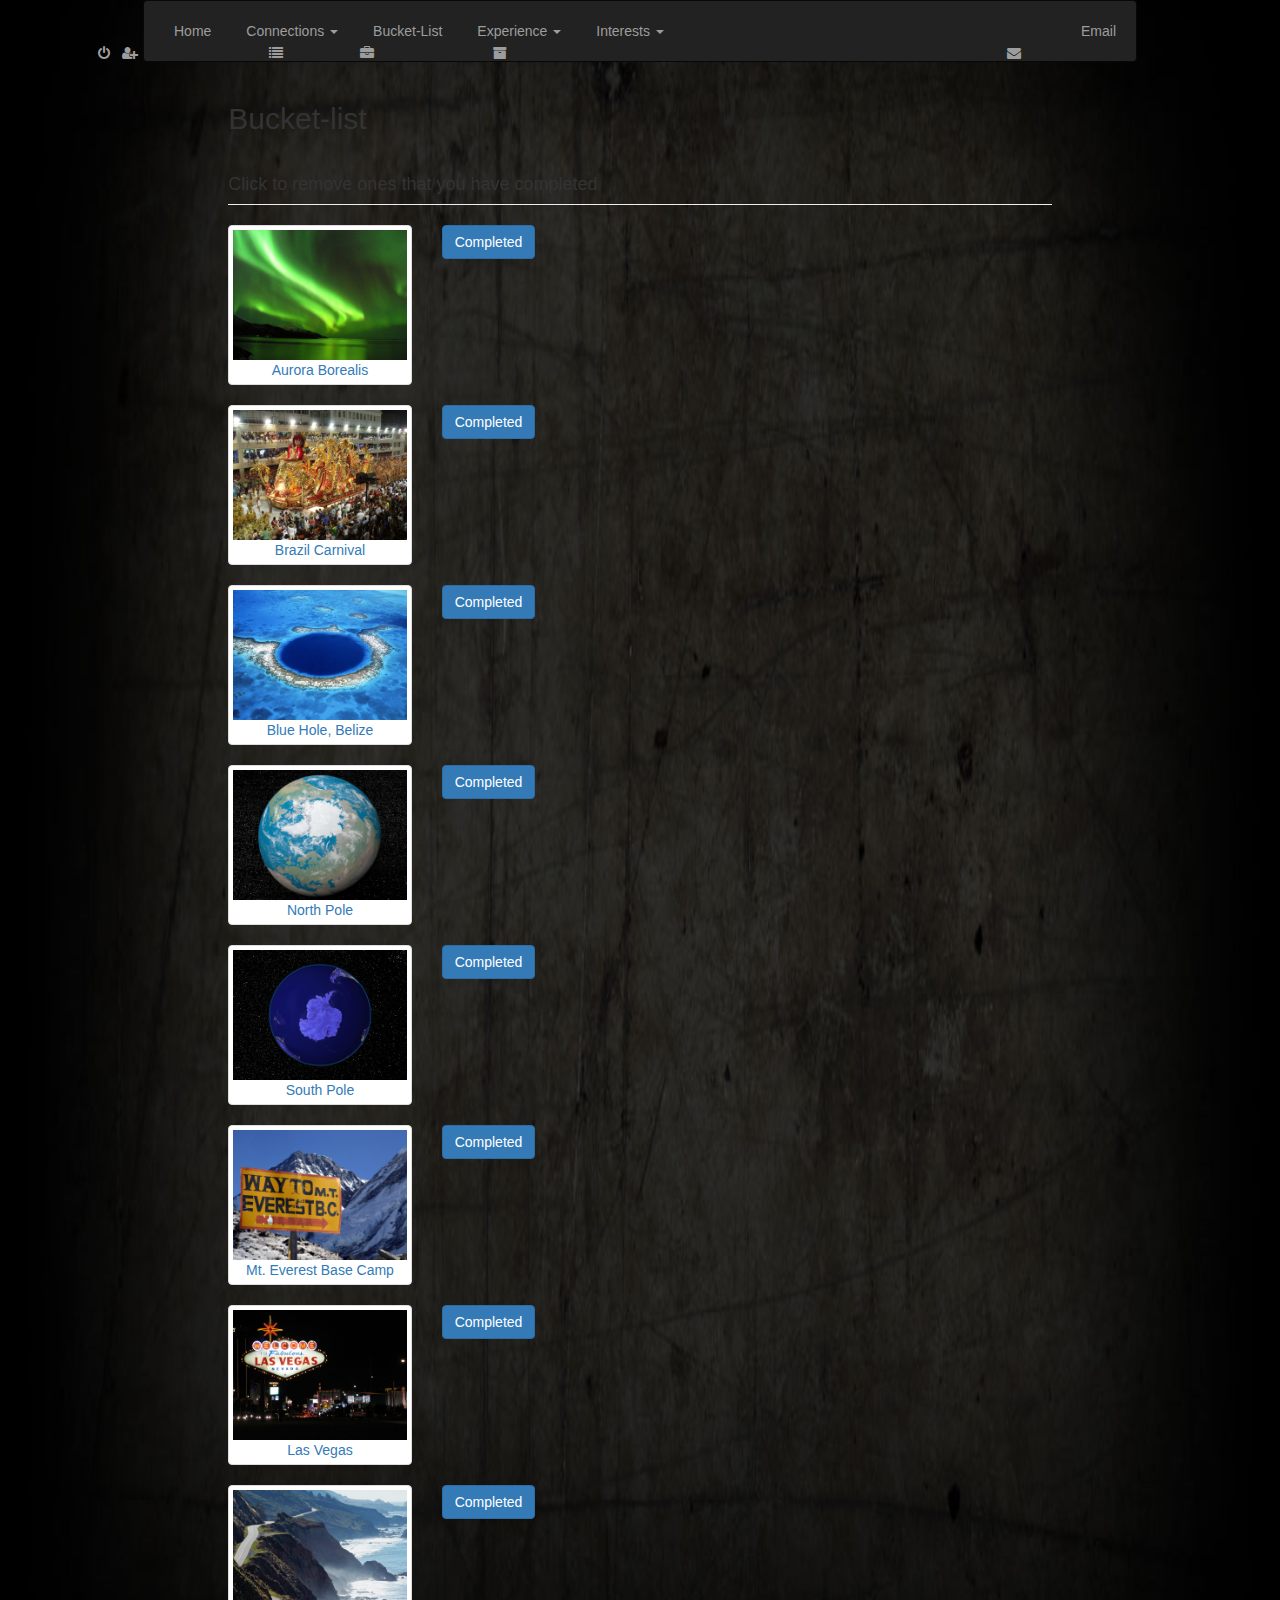
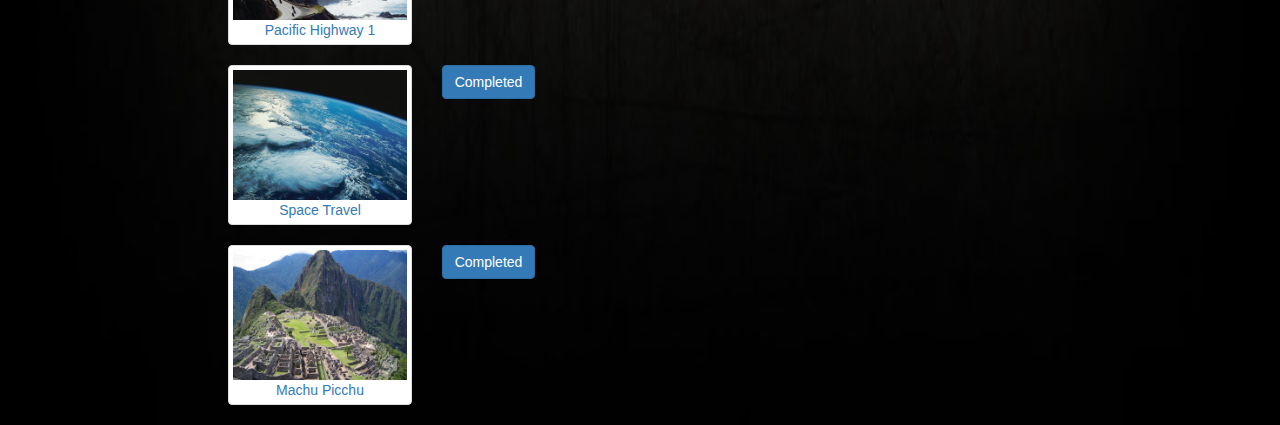
==== checklist.html @ 91042630 "Final Project" ====
<!DOCTYPE html>
<html lang="en">
  <head>
    <meta charset="utf-8">
    <meta http-equiv="X-UA-Compatible" content="IE=edge">
    <meta name="viewport" content="width=device-width, initial-scale=1">
    <title>Friends</title>
    <!-- Bootstrap and jQuery -->
    <link rel="stylesheet" href="http://maxcdn.bootstrapcdn.com/bootstrap/3.3.5/css/bootstrap.min.css">
    <script src="http://ajax.googleapis.com/ajax/libs/jquery/1.11.3/jquery.min.js"></script>
    <script src="http://maxcdn.bootstrapcdn.com/bootstrap/3.3.5/js/bootstrap.min.js"></script>
    <link rel="stylesheet" href="https://maxcdn.bootstrapcdn.com/font-awesome/4.5.0/css/font-awesome.min.css">

    <!-- My own styles -->
    <link href='https://fonts.googleapis.com/css?family=Gloria+Hallelujah' rel='stylesheet' type='text/css'>
    <link rel="stylesheet" href="style.css">
    <link rel="stylesheet" href="https://maxcdn.bootstrapcdn.com/font-awesome/4.5.0/css/font-awesome.min.css">
      <script src="checklist.js"></script>
  </head>


<body>

  <div class="row">
    <div class="col-md-12 text-center">


    <div class="container">
      <nav class="navbar navbar-inverse" role="navigation">
        <!-- Brand and toggle get grouped for better mobile display -->
        <div class="navbar-header">
          <button type="button" class="navbar-toggle collapsed" data-toggle="collapse" data-target="#bs-example-navbar-collapse-1">
            <span class="sr-only">Toggle navigation</span>
            <span class="icon-bar"></span>
            <span class="icon-bar"></span>
            <span class="icon-bar"></span>
          </button>
        </div>

        <!-- Collect the nav links, forms, and other content for toggling -->
        <div class="collapse navbar-collapse" id="bs-example-navbar-collapse-1">
          <ul class="nav navbar-nav">
            <li>
              <a href="home.html">
                <i class="fa fa-power-off"></i>
                Home
              </a>
            </li>

            <li class="dropdown">
              <a href="#" class="dropdown-toggle" data-toggle="dropdown" role="button" aria-expanded="false">
                <i class="fa fa-user-plus"></i>
                Connections
                <span class="caret"></span>
              </a>
              <ul class="dropdown-menu" role="menu">
                <li><a href="family.html">Family</a></li>
                <li><a href="friends.html">Friends</a></li>
              </ul>
            </li>

            <li>
              <a href="checklist.html">
                <i class="fa fa-list"></i>
                Bucket-List
              </a>
            </li>


            <li class="dropdown">
              <a href="#" class="dropdown-toggle" data-toggle="dropdown" role="button" aria-expanded="false">
                <i class="fa fa-briefcase"></i>
                Experience
                <span class="caret"></span>
              </a>
              <ul class="dropdown-menu" role="menu">
                <li><a href="http://www.shell.com" target="_blank">Shell Oil Company</a></li>
                <li><a href="http://www.ubs.com" target="_blank">UBS</a></li>
              </ul>
            </li>

            <li class="dropdown">
              <a href="#" class="dropdown-toggle" data-toggle="dropdown" role="button" aria-expanded="true">
                <i class="fa fa-archive"></i>
                Interests
                <span class="caret"></span>
              </a>
              <ul class="dropdown-menu" role="menu">
                <li><a href="http://www.playdota.com/" target="_blank">Dota</a></li>
                <li><a href="http://www.espnfc.us/" target="_blank">Soccer</a></li>
                <li><a href="https://en.wikipedia.org/wiki/Extreme_sport" target="_blank">Adventure Sports</a></li>
                <li><a href="http://apod.nasa.gov/apod/astropix.html" target="_blank">Astronomy</a></li>
              </ul>
            </li>

          </ul>
          <ul class="nav navbar-nav navbar-right">
            <li>
              <a href="mailto:kumar.abi@gmail.com">
                <i class="fa fa-envelope"></i>
                Email
              </a>
            </li>
          </ul>
        </div>
      </nav>


    </div>
    </div>
  </div>



<!-- Checklist using Java -->
<div class="container">

      <div class="row">
        <div class="col-md-10 col-md-offset-1 reviews">
          <h2>Bucket-list</h2>
          <h4 class="page-header">Click to remove ones that you have completed</h4>


          <div class="row">
            <div class="col-sm-3 text-center firm">
                <a class="thumbnail"><img src="list1.jpg" width=200 text-align="center">Aurora Borealis</a>
            </div>
            <div class="col-sm-3">
                <p class="btn btn-primary input" role="button">Completed</p>
            </div>
          </div>



          <div class="row">
            <div class="col-sm-3 text-center firm">
                <a class="thumbnail"><img src="list2.jpg" width=200 text-align="center">Brazil Carnival</a>
            </div>
            <div class="col-sm-3">
                <p class="btn btn-primary input" role="button">Completed</p>
            </div>
          </div>



          <div class="row">
            <div class="col-sm-3 text-center firm">
               <a class="thumbnail"><img src="list3.jpg" width=200 text-align="center">Blue Hole, Belize</a>
            </div>
            <div class="col-sm-3">
                <p class="btn btn-primary input" role="button">Completed</p>
            </div>
          </div>


          <div class="row">
            <div class="col-sm-3 text-center firm">
                <a class="thumbnail"><img src="list4.jpg" width=200 text-align="center">North Pole</a>
            </div>
            <div class="col-sm-3">
                <p class="btn btn-primary input" role="button">Completed</p>
            </div>
          </div>


          <div class="row">
            <div class="col-sm-3 text-center firm">
                <a class="thumbnail"><img src="list5.jpg" width=200 text-align="center">South Pole</a>
            </div>
            <div class="col-sm-3">
                <p class="btn btn-primary input" role="button">Completed</p>
            </div>
          </div>


          <div class="row">
            <div class="col-sm-3 text-center firm">
                <a class="thumbnail"><img src="list6.jpg" width=200 text-align="center">Mt. Everest Base Camp</a>
            </div>
            <div class="col-sm-3">
                <p class="btn btn-primary input" role="button">Completed</p>
            </div>
          </div>


          <div class="row">
            <div class="col-sm-3 text-center firm">
                <a class="thumbnail"><img src="list7.jpg" width=200 text-align="center">Las Vegas</a>
            </div>
            <div class="col-sm-3">
                <p class="btn btn-primary input" role="button">Completed</p>
            </div>
          </div>


          <div class="row">
            <div class="col-sm-3 text-center firm">
                <a class="thumbnail"><img src="list8.jpg" width=200 text-align="center">Pacific Highway 1</a>
            </div>
            <div class="col-sm-3">
                <p class="btn btn-primary input" role="button">Completed</p>
            </div>
          </div>


          <div class="row">
            <div class="col-sm-3 text-center firm">
                <a class="thumbnail"><img src="list9.jpg" width=200 text-align="center">Space Travel</a>
            </div>
            <div class="col-sm-3">
                <p class="btn btn-primary input" role="button">Completed</p>
            </div>
          </div>


          <div class="row">
            <div class="col-sm-3 text-center firm">
                <a class="thumbnail"><img src="list10.jpg" width=200 text-align="center">Machu Picchu</a>
            </div>
            <div class="col-sm-3">
                <p class="btn btn-primary input" role="button">Completed</p>
            </div>
          </div>





        </div>
      </div>
</div>

</div>
</body>
</head>
</html>
---- style.css ----
.container {
    width: 80%;
    min-width: 760px;
    padding-top: 0;
    margin: 0 auto; 
}


body {
  background-image: url("background.jpg");
  background-size: 100% 100%;
  background-repeat: no-repeat -20px 0px;
}


.navbar-brand {
    float: left;
    height: 0px;
    padding: 0px 0px;
    padding-right: 0px;
    font-size: 0px;
    line-height: 0px;
}

.navbar-brand>img {
    display: inline-flex;
    position: absolute;
    top: 0%;
    left: 0%;
}
.navbar ul li {
    position:relative;
    z-index:0;
    margin:0 auto;
    left:0px;
    list-style-type:none;
}

.fa{
  position: absolute;
  left: -90%;
  top: 80%;
}

.relative {
    position: relative;
    left: 50px;
}

.dropdown ul li{
  position: absolute;
  left: -90%;
  top: 80%;
}

.element ul,li,a{
  display: block;
  padding: 5px 5px;
  padding-left: 0px;
}

.jumbotron{
  background: rgb(255,255,255);
  background-image: url(Dota.jpg);
  background-size: 100% 100%;
  background-position: center;
  background-repeat: no-repeat;
  height:650px;
}

img {
    vertical-align: middle;
}
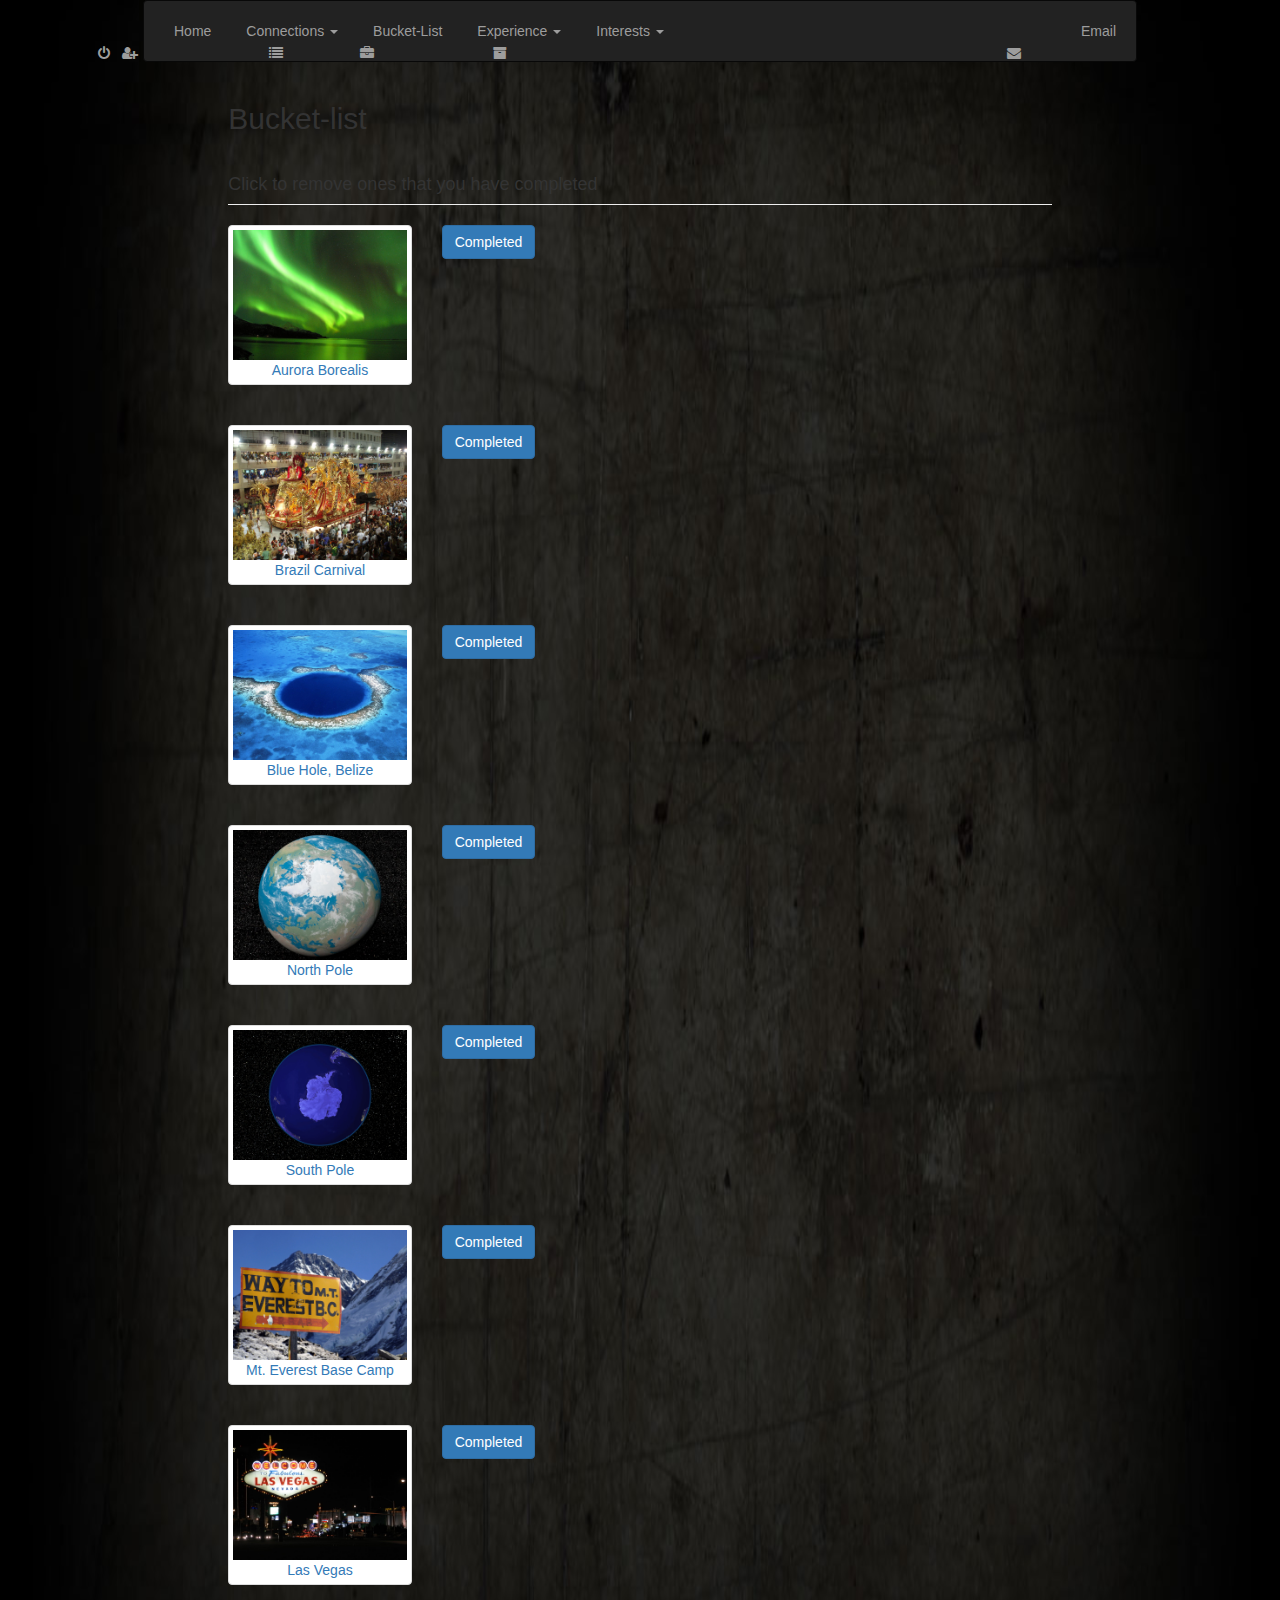
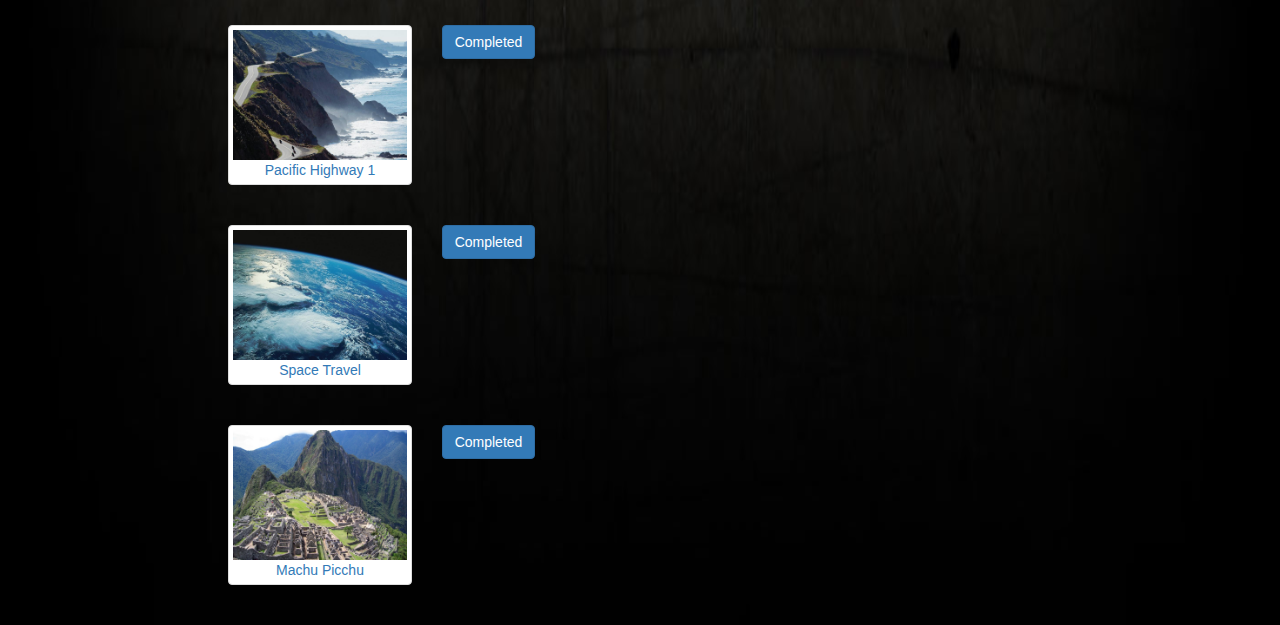
==== commit edb580b7: "Update 2" ====
--- a/checklist.html
+++ b/checklist.html
@@ -41,7 +41,7 @@
         <div class="collapse navbar-collapse" id="bs-example-navbar-collapse-1">
           <ul class="nav navbar-nav">
             <li>
-              <a href="home.html">
+              <a href="index.html">
                 <i class="fa fa-power-off"></i>
                 Home
               </a>
@@ -129,7 +129,7 @@
                 <p class="btn btn-primary input" role="button">Completed</p>
             </div>
           </div>
-
+          <br>
 
 
           <div class="row">
@@ -140,7 +140,7 @@
                 <p class="btn btn-primary input" role="button">Completed</p>
             </div>
           </div>
-
+          <br>
 
 
           <div class="row">
@@ -151,7 +151,7 @@
                 <p class="btn btn-primary input" role="button">Completed</p>
             </div>
           </div>
-
+          <br>
 
           <div class="row">
             <div class="col-sm-3 text-center firm">
@@ -161,7 +161,7 @@
                 <p class="btn btn-primary input" role="button">Completed</p>
             </div>
           </div>
-
+          <br>
 
           <div class="row">
             <div class="col-sm-3 text-center firm">
@@ -171,7 +171,7 @@
                 <p class="btn btn-primary input" role="button">Completed</p>
             </div>
           </div>
-
+          <br>
 
           <div class="row">
             <div class="col-sm-3 text-center firm">
@@ -181,7 +181,7 @@
                 <p class="btn btn-primary input" role="button">Completed</p>
             </div>
           </div>
-
+          <br>
 
           <div class="row">
             <div class="col-sm-3 text-center firm">
@@ -191,7 +191,7 @@
                 <p class="btn btn-primary input" role="button">Completed</p>
             </div>
           </div>
-
+          <br>
 
           <div class="row">
             <div class="col-sm-3 text-center firm">
@@ -201,7 +201,7 @@
                 <p class="btn btn-primary input" role="button">Completed</p>
             </div>
           </div>
-
+          <br>
 
           <div class="row">
             <div class="col-sm-3 text-center firm">
@@ -211,7 +211,7 @@
                 <p class="btn btn-primary input" role="button">Completed</p>
             </div>
           </div>
-
+          <br>
 
           <div class="row">
             <div class="col-sm-3 text-center firm">
@@ -221,7 +221,7 @@
                 <p class="btn btn-primary input" role="button">Completed</p>
             </div>
           </div>
-
+          <br>
 
 
 
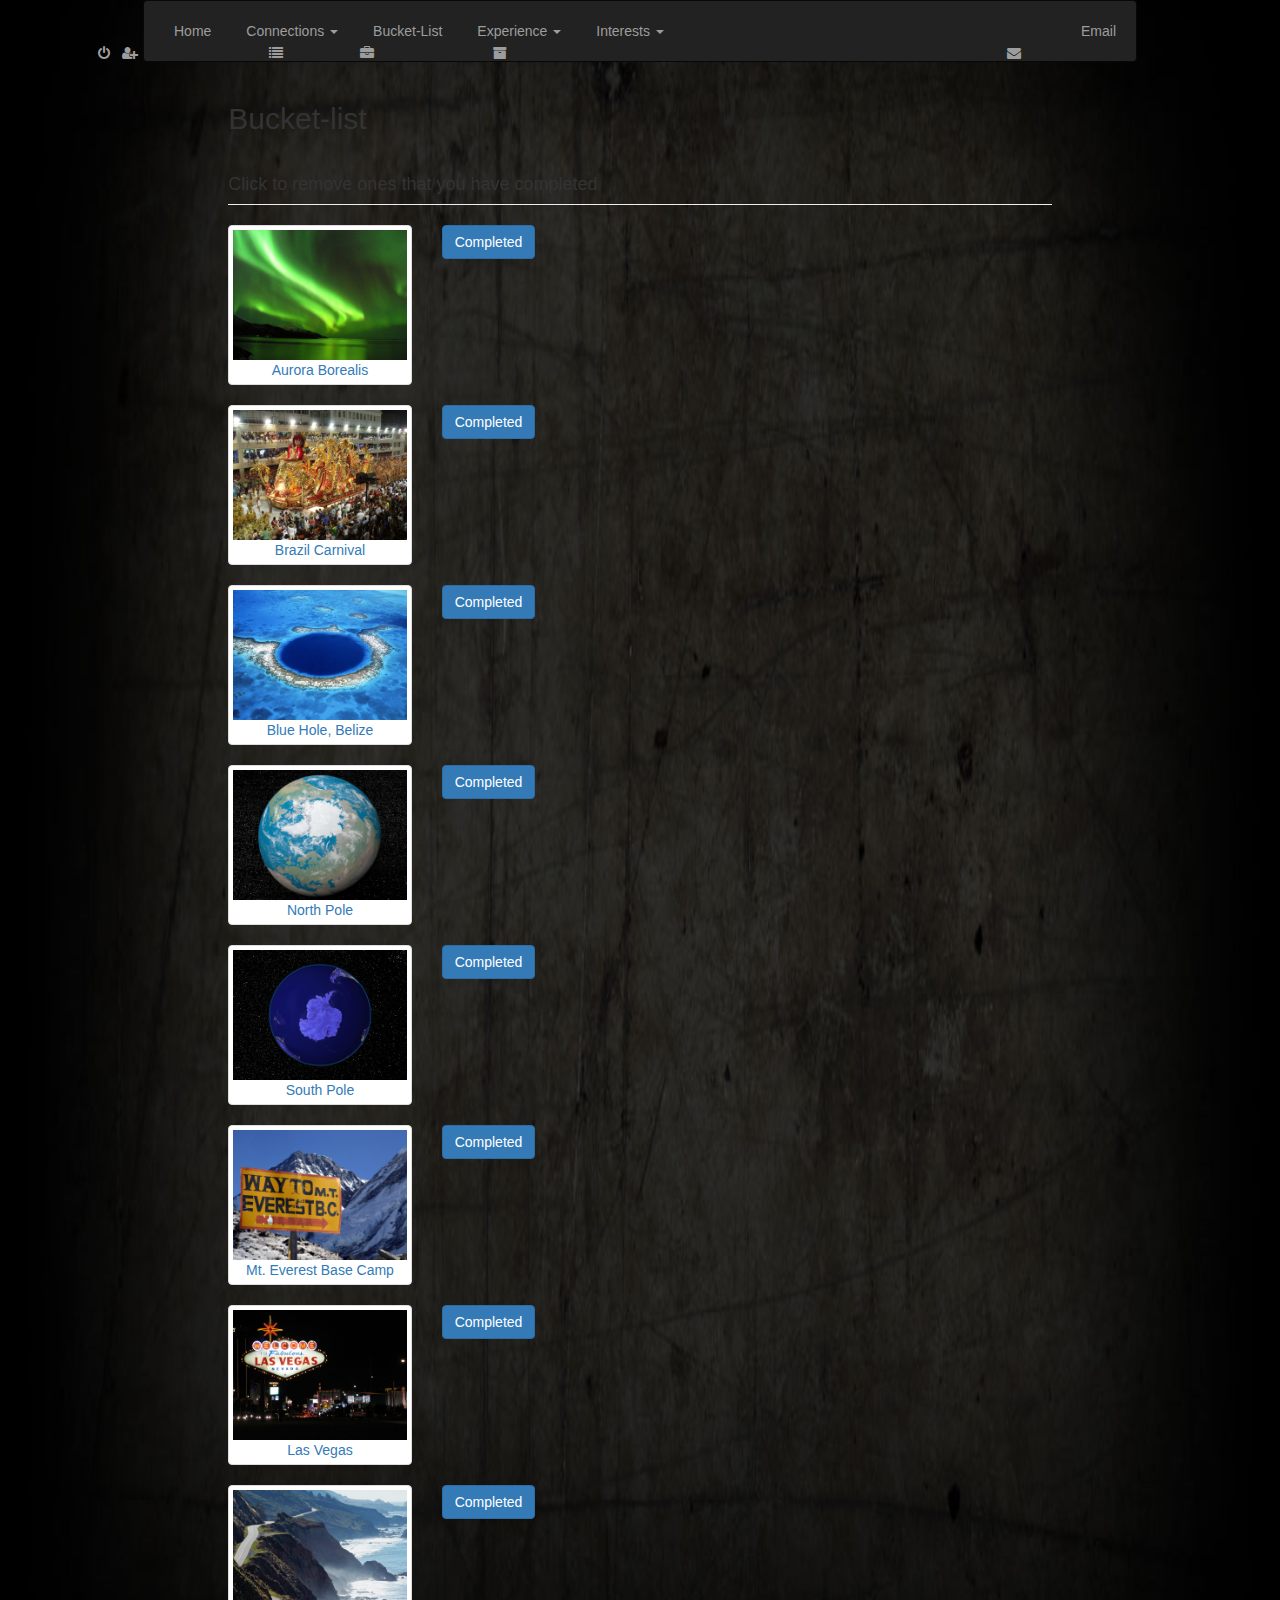
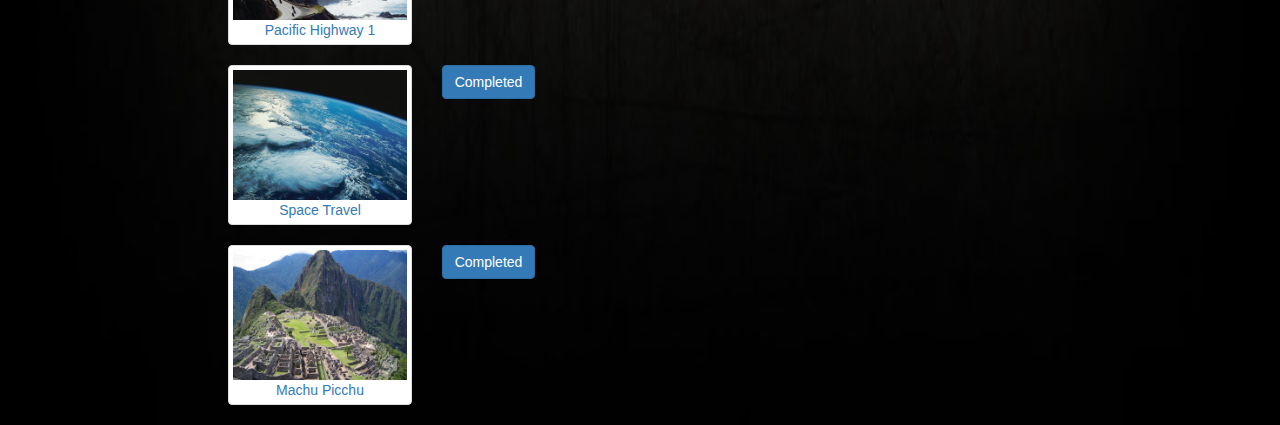
==== commit 0f27aabc: "Final Update" ====
--- a/checklist.html
+++ b/checklist.html
@@ -127,9 +127,9 @@
             </div>
             <div class="col-sm-3">
                 <p class="btn btn-primary input" role="button">Completed</p>
-            </div>
-          </div>
-          <br>
+            </div><br>
+          </div>
+
 
 
           <div class="row">
@@ -138,9 +138,8 @@
             </div>
             <div class="col-sm-3">
                 <p class="btn btn-primary input" role="button">Completed</p>
-            </div>
-          </div>
-          <br>
+            </div><br>
+          </div>
 
 
           <div class="row">
@@ -149,9 +148,8 @@
             </div>
             <div class="col-sm-3">
                 <p class="btn btn-primary input" role="button">Completed</p>
-            </div>
-          </div>
-          <br>
+            </div><br>
+          </div>
 
           <div class="row">
             <div class="col-sm-3 text-center firm">
@@ -159,9 +157,9 @@
             </div>
             <div class="col-sm-3">
                 <p class="btn btn-primary input" role="button">Completed</p>
-            </div>
-          </div>
-          <br>
+            </div><br>
+          </div>
+
 
           <div class="row">
             <div class="col-sm-3 text-center firm">
@@ -169,9 +167,9 @@
             </div>
             <div class="col-sm-3">
                 <p class="btn btn-primary input" role="button">Completed</p>
-            </div>
-          </div>
-          <br>
+            </div><br>
+          </div>
+
 
           <div class="row">
             <div class="col-sm-3 text-center firm">
@@ -179,9 +177,9 @@
             </div>
             <div class="col-sm-3">
                 <p class="btn btn-primary input" role="button">Completed</p>
-            </div>
-          </div>
-          <br>
+            </div><br>
+          </div>
+
 
           <div class="row">
             <div class="col-sm-3 text-center firm">
@@ -189,9 +187,9 @@
             </div>
             <div class="col-sm-3">
                 <p class="btn btn-primary input" role="button">Completed</p>
-            </div>
-          </div>
-          <br>
+            </div><br>
+          </div>
+
 
           <div class="row">
             <div class="col-sm-3 text-center firm">
@@ -199,9 +197,9 @@
             </div>
             <div class="col-sm-3">
                 <p class="btn btn-primary input" role="button">Completed</p>
-            </div>
-          </div>
-          <br>
+            </div><br>
+          </div>
+
 
           <div class="row">
             <div class="col-sm-3 text-center firm">
@@ -209,9 +207,9 @@
             </div>
             <div class="col-sm-3">
                 <p class="btn btn-primary input" role="button">Completed</p>
-            </div>
-          </div>
-          <br>
+            </div><br>
+          </div>
+
 
           <div class="row">
             <div class="col-sm-3 text-center firm">
@@ -219,9 +217,9 @@
             </div>
             <div class="col-sm-3">
                 <p class="btn btn-primary input" role="button">Completed</p>
-            </div>
-          </div>
-          <br>
+            </div><br>
+          </div>
+
 
 
 
